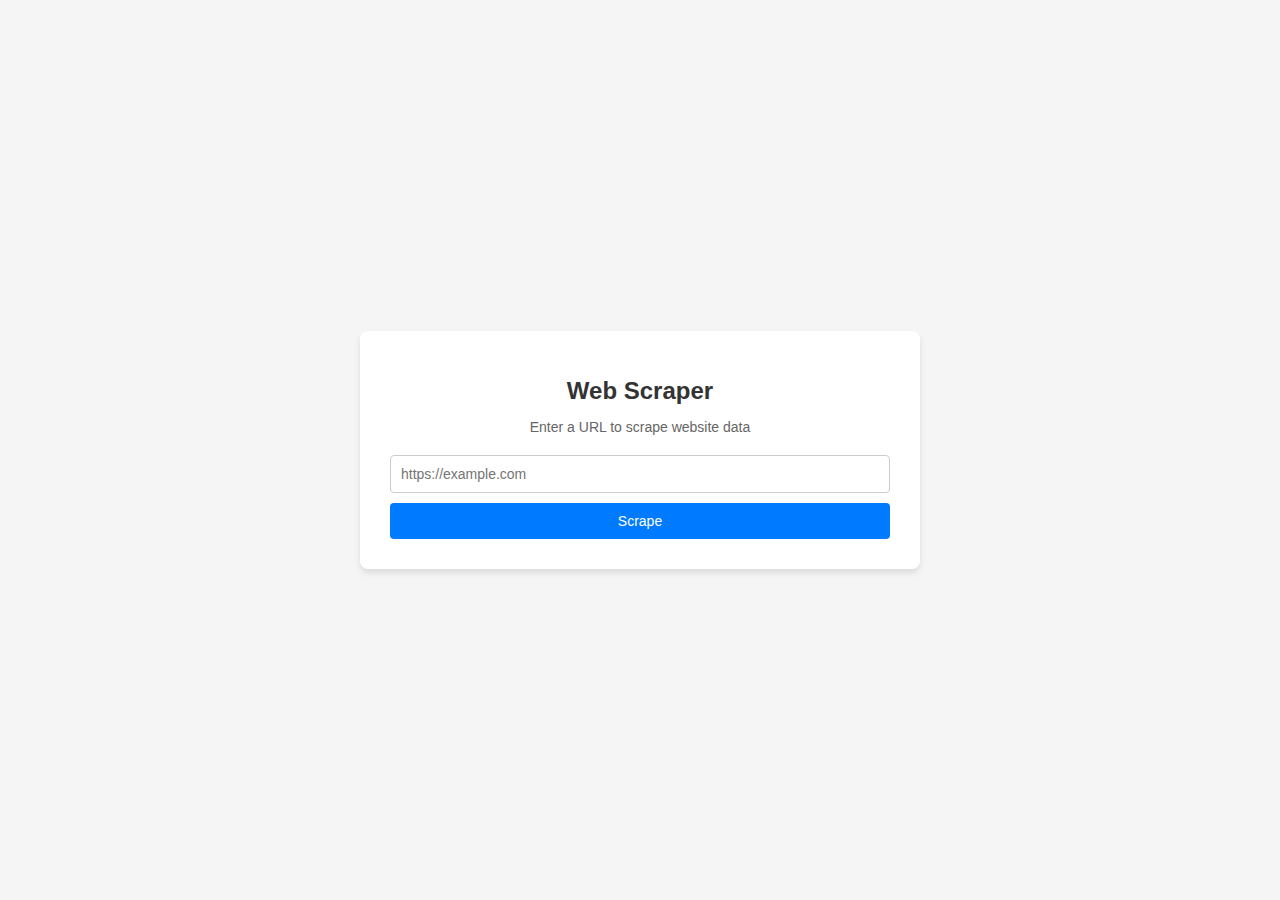
==== index.html @ 070bcfae "frontend done" ====
<!DOCTYPE html>
<html lang="en">
<head>
    <meta charset="UTF-8">
    <meta name="viewport" content="width=device-width, initial-scale=1.0">
    <title>Web Scraper Interface</title>
    <link rel="stylesheet" href="style.css">
</head>
<body>
    <div class="container">
        <div class="header">
            <h1>Web Scraper</h1>
            <p>Enter a URL to scrape website data</p>
        </div>
        <div class="form-group">
            <input type="url" placeholder="https://example.com" id="url-input">
            <button id="scrape-button">Scrape</button>
        </div>
    </div>
</body>
</html>
---- style.css ----
body {
    font-family: Arial, sans-serif;
    margin: 0;
    padding: 0;
    display: flex;
    justify-content: center;
    align-items: center;
    height: 100vh;
    background-color: #f5f5f5;
}

.container {
    background-color: #ffffff;
    border-radius: 8px;
    box-shadow: 0 4px 6px rgba(0, 0, 0, 0.1);
    padding: 30px;
    width: 500px;
    text-align: center;
}

.header h1 {
    font-size: 24px;
    margin-bottom: 10px;
    color: #333333;
}

.header p {
    font-size: 14px;
    color: #666666;
    margin-bottom: 20px;
}

.form-group {
    display: flex;
    flex-direction: column;
    align-items: stretch;
}

#url-input {
    padding: 10px;
    border: 1px solid #cccccc;
    border-radius: 4px;
    margin-bottom: 10px;
    font-size: 14px;
    width: 100%;
    box-sizing: border-box;
}

#scrape-button {
    background-color: #007bff;
    color: #ffffff;
    border: none;
    border-radius: 4px;
    padding: 10px;
    font-size: 14px;
    cursor: pointer;
    transition: background-color 0.3s;
}

#scrape-button:hover {
    background-color: #0056b3;
}
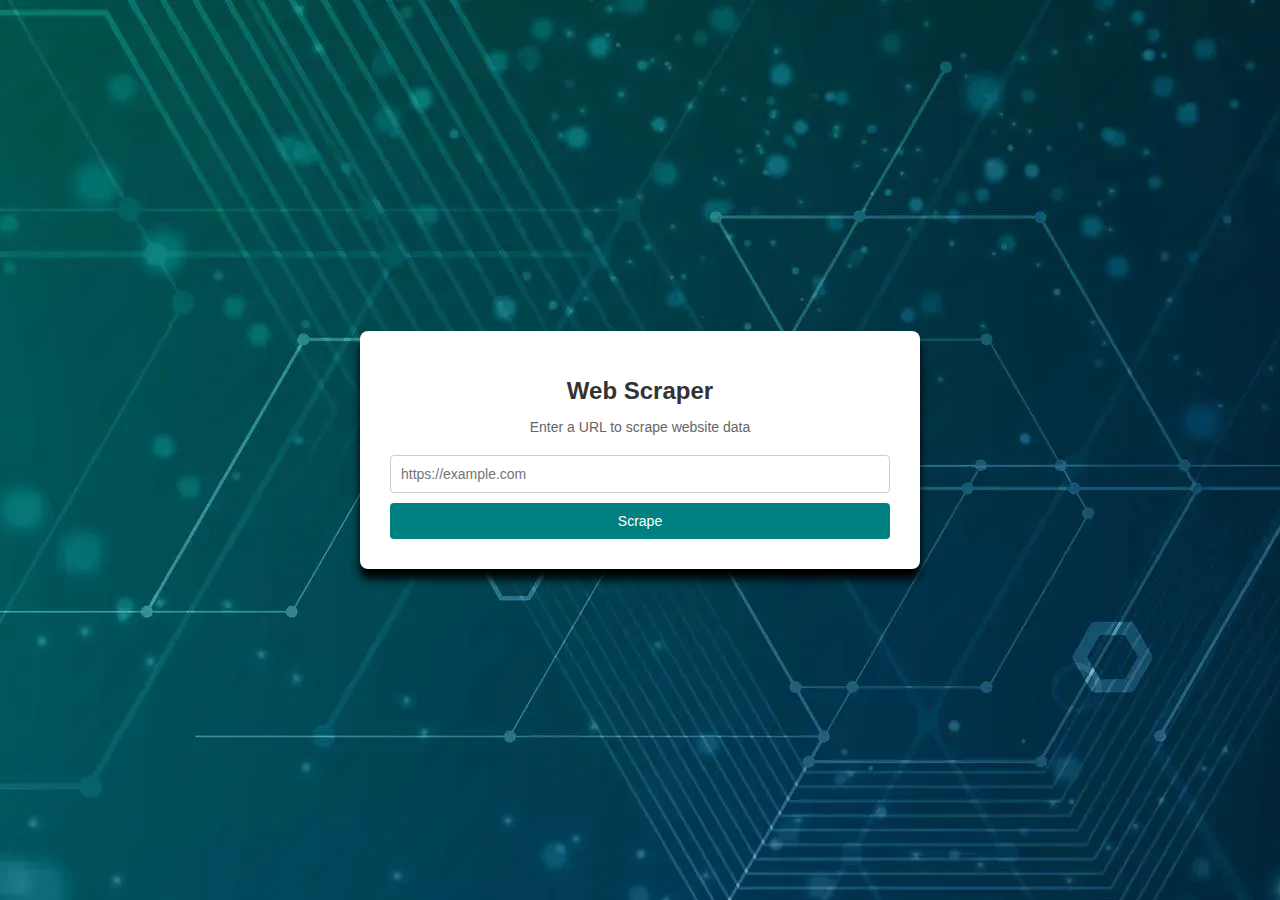
==== commit 845d3332: "bg-image" ====
--- a/index.html
+++ b/index.html
@@ -9,7 +9,7 @@
 <body>
     <div class="container">
         <div class="header">
-            <h1>Web Scraper</h1>
+            <h1><b>Web Scraper</b></h1>
             <p>Enter a URL to scrape website data</p>
         </div>
         <div class="form-group">
--- a/style.css
+++ b/style.css
@@ -1,5 +1,6 @@
 body {
     font-family: Arial, sans-serif;
+    background-image: url("header_tenant-jpg-webp-webp.webp");
     margin: 0;
     padding: 0;
     display: flex;
@@ -12,7 +13,7 @@
 .container {
     background-color: #ffffff;
     border-radius: 8px;
-    box-shadow: 0 4px 6px rgba(0, 0, 0, 0.1);
+    box-shadow: 0 10px 10px rgb(0, 0, 0);
     padding: 30px;
     width: 500px;
     text-align: center;
@@ -47,7 +48,7 @@
 }
 
 #scrape-button {
-    background-color: #007bff;
+    background-color: #008080;
     color: #ffffff;
     border: none;
     border-radius: 4px;
@@ -58,5 +59,5 @@
 }
 
 #scrape-button:hover {
-    background-color: #0056b3;
+    background-color: #074a4a;
 }